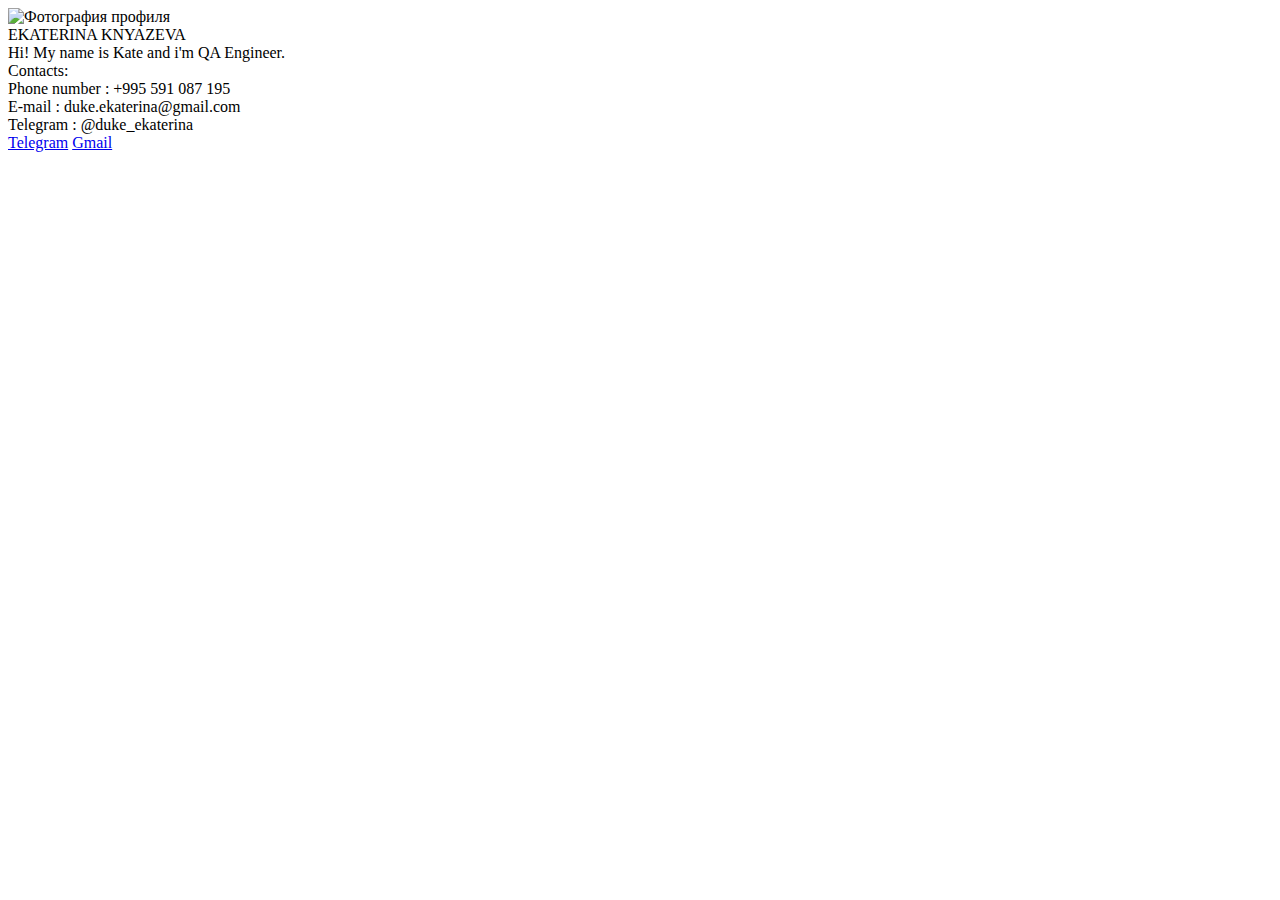
==== index.html @ f5550af8 "Add files via upload" ====
<!DOCTYPE html>
<html lang="en">
<head>
<meta charset="UTF-8">
<meta name="viewport" content="width=device-width, initial-scale=1.0">
<title>Моя визитка</title>
</head>
<body>
  <div class="container">
    <div class="profile-image">
      <img src="https://img.myloview.ru/murals/beautiful-woman-avatar-character-700-147775755.jpg" alt="Фотография профиля">
    </div>
    <div class="title">EKATERINA KNYAZEVA</div>
    <div class="description">Hi! My name is Kate and i'm QA Engineer.</div>
    <div class="subtitle">Contacts:</div>
    <div class="contacts">
      <span>Phone number : +995 591 087 195</span><br>
      <span>E-mail : duke.ekaterina@gmail.com</span><br>
      <span>Telegram : @duke_ekaterina</span>
    </div>
    <div class="social-buttons">
      <a href="https://t.me/duke_ekaterina">Telegram</a>
      <a href="duke.ekaterina@gmail.com">Gmail</a>
    </div>
  </div>  
</body>
</html>
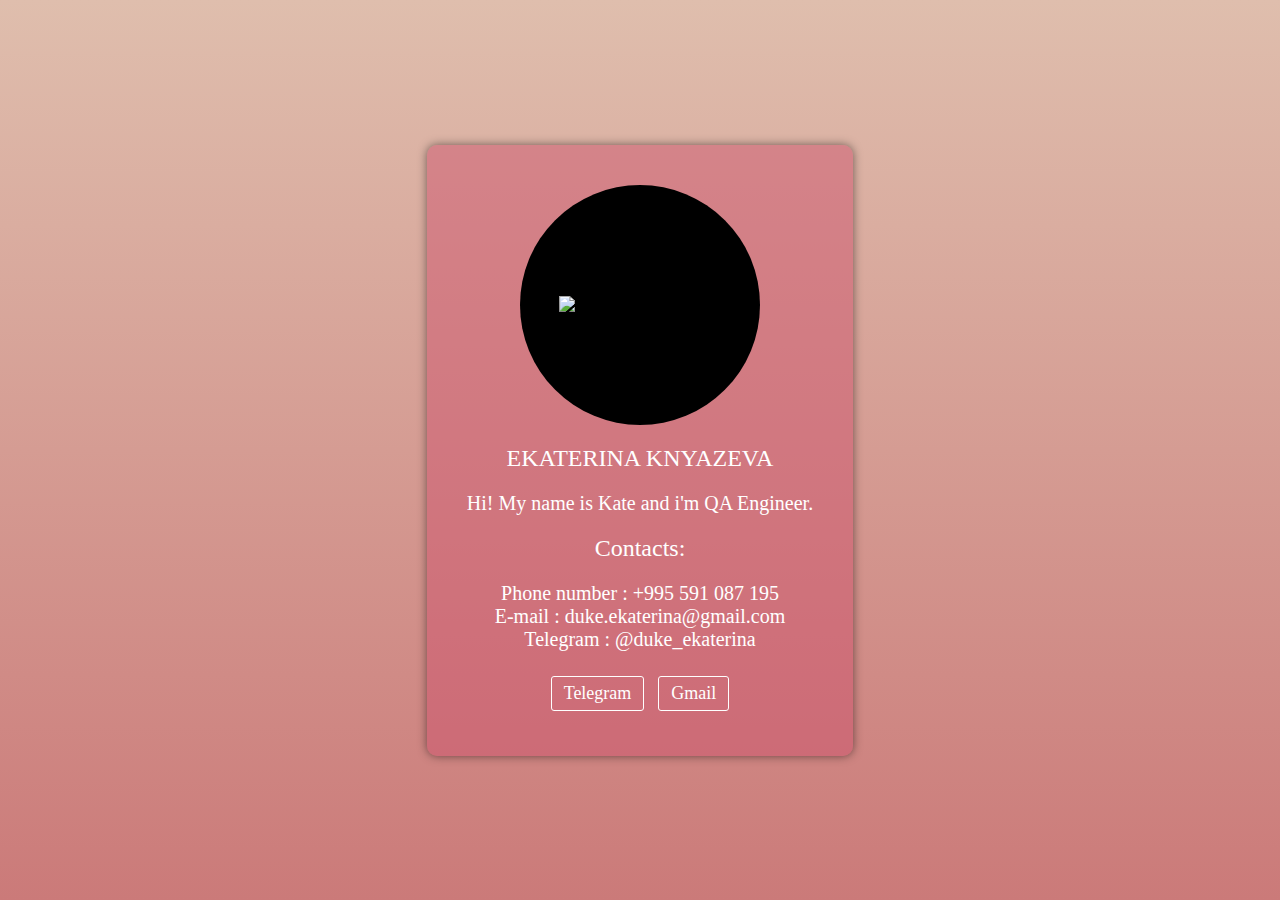
==== commit 80aecb73: "Add files via upload" ====
--- a/index.html
+++ b/index.html
@@ -3,7 +3,8 @@
 <head>
 <meta charset="UTF-8">
 <meta name="viewport" content="width=device-width, initial-scale=1.0">
-<title>Моя визитка</title>
+<link href="./style.css" rel="stylesheet" />
+<title>CV</title>
 </head>
 <body>
   <div class="container">
--- a/style.css
+++ b/style.css
@@ -0,0 +1,78 @@
+body {
+    background: linear-gradient(to bottom, #dfbead, #cb7a79);
+    margin: 0;
+    padding: 0;
+    display: flex;
+    justify-content: center;
+    align-items: center;
+    min-height: 100vh;
+  }
+  .container {
+    padding: 40px;
+    background-color: rgba(205, 79, 107, 0.47); /* Измененный цвет фона блока */
+    text-align: center;
+    border-radius: 10px;
+    box-shadow: 0 0 10px rgba(0, 0, 0, 0.5);
+  }
+  .profile-image {
+    width: 240px;
+    height: 240px;
+    border-radius: 50%;
+    background-color: #000;
+    margin: 0 auto;
+    display: flex;
+    justify-content: center;
+    align-items: center;
+    overflow: hidden;
+  }
+  .profile-image img {
+    max-width: 100%;
+    max-height: 100%;
+  }
+  .title {
+    font-size: 24px;
+    margin: 20px 0;
+    color: white;
+  }
+  .description {
+    font-size: 20px;
+    margin-bottom: 20px;
+    color: white;
+  }
+  .subtitle {
+    font-size: 24px;
+    margin: 20px 0;
+    color: white;
+  }
+  .contacts {
+    font-size: 20px;
+    margin-top: 20px;
+    color: white;
+  }
+  .contact-line {
+    display: flex;
+    justify-content: center;
+    align-items: center;
+    margin-top: 10px;
+  }
+  .contact-line span {
+    margin-right: 10px;
+  }
+  .social-buttons {
+    margin-top: 20px;
+  }
+  .social-buttons a {
+    display: inline-block;
+    margin: 5px;
+    padding: 6px 12px;
+    border: 1px solid white;
+    text-decoration: none;
+    color: white;
+    border-radius: 3px;
+    transition: background-color 0.3s, color 0.3s;
+    font-size: 18px;
+  }
+  .social-buttons a:hover {
+    background-color: white;
+    color: black;
+  }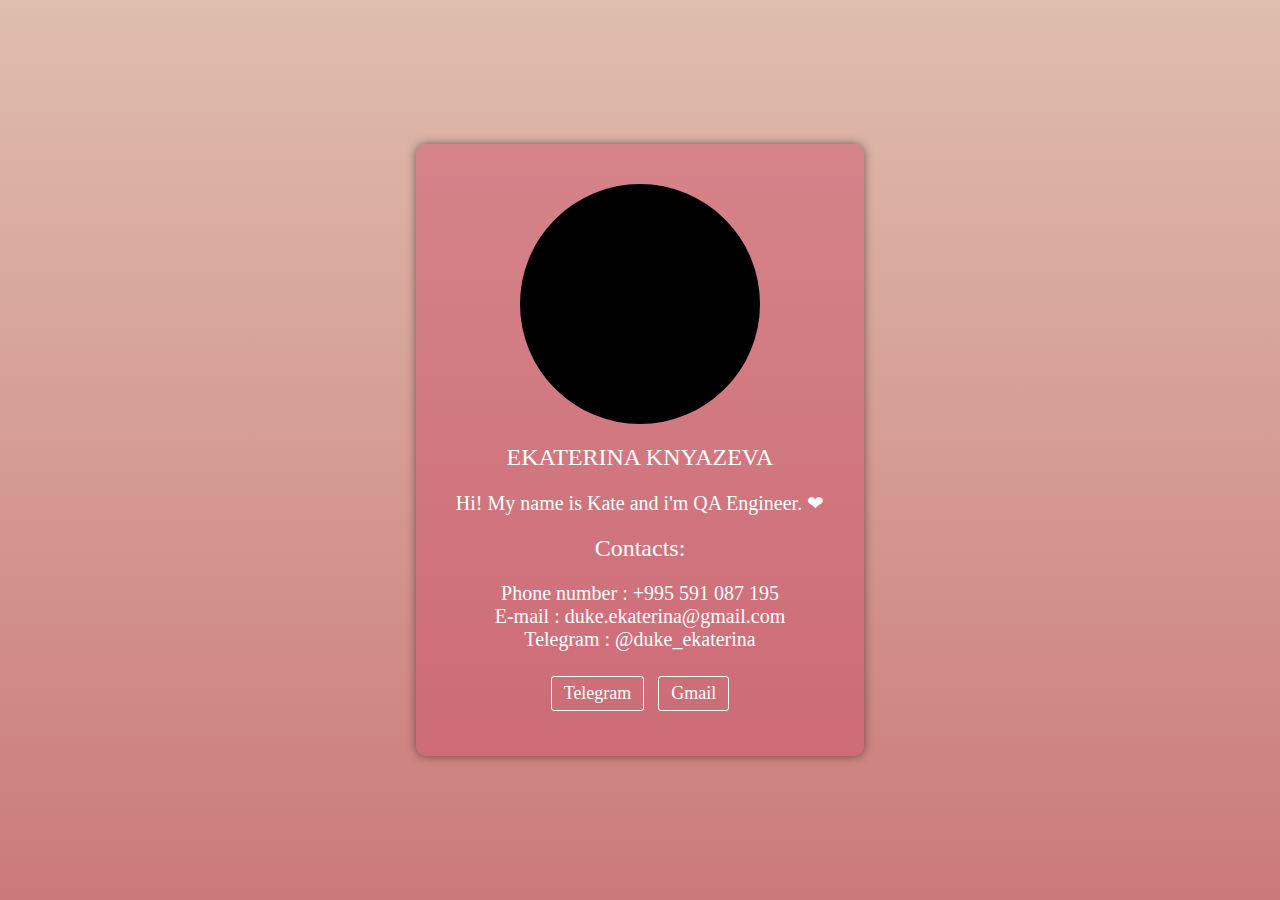
==== commit e16e04a4: "cv.3" ====
--- a/index.html
+++ b/index.html
@@ -4,15 +4,14 @@
 <meta charset="UTF-8">
 <meta name="viewport" content="width=device-width, initial-scale=1.0">
 <link href="./style.css" rel="stylesheet" />
-<title>CV</title>
+<title>Ekaterina Knyazeva</title>
 </head>
 <body>
   <div class="container">
     <div class="profile-image">
-      <img src="https://img.myloview.ru/murals/beautiful-woman-avatar-character-700-147775755.jpg" alt="Фотография профиля">
     </div>
     <div class="title">EKATERINA KNYAZEVA</div>
-    <div class="description">Hi! My name is Kate and i'm QA Engineer.</div>
+    <div class="description">Hi! My name is Kate and i'm QA Engineer. &#10084</div>
     <div class="subtitle">Contacts:</div>
     <div class="contacts">
       <span>Phone number : +995 591 087 195</span><br>
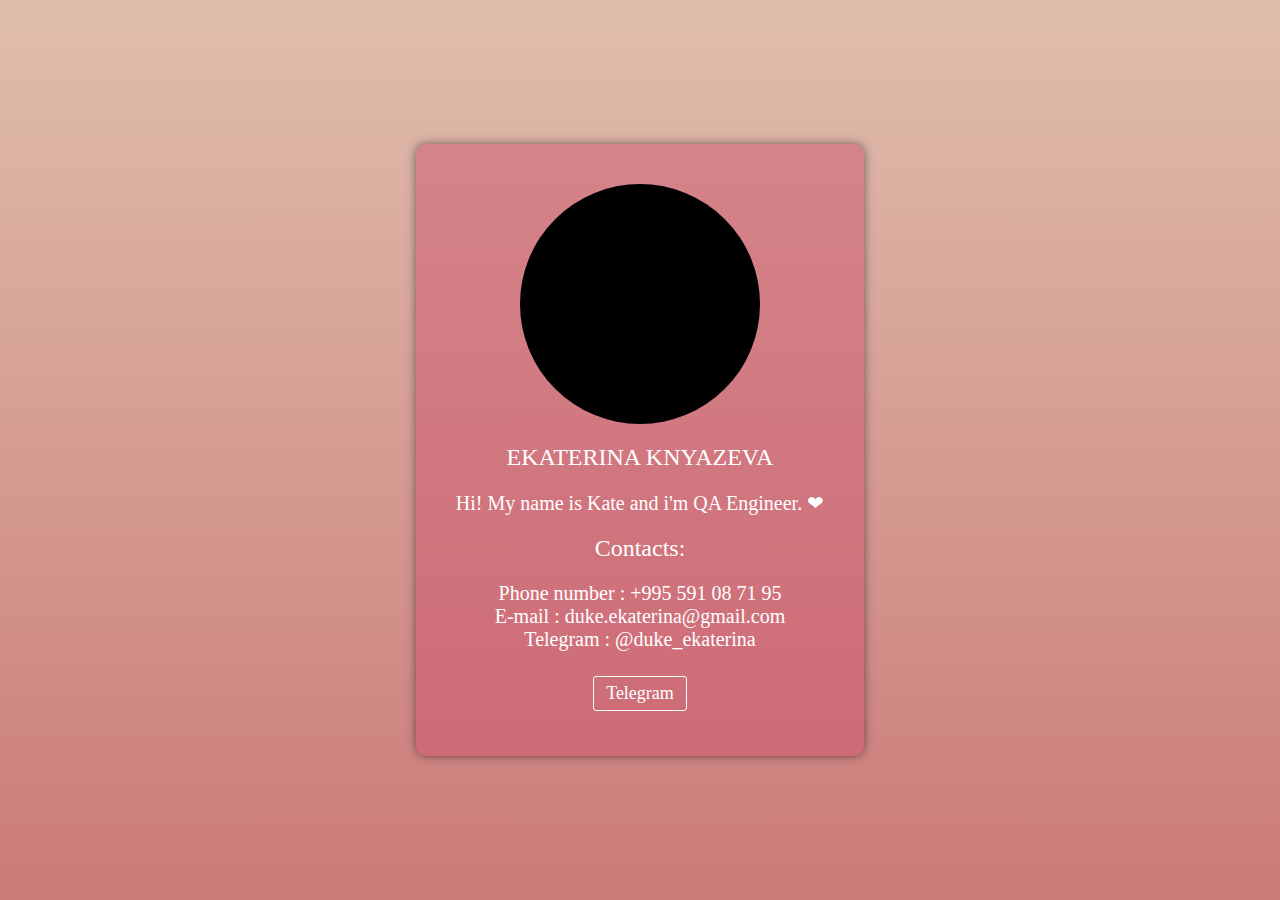
==== commit fb0ffdad: "Update index.html" ====
--- a/index.html
+++ b/index.html
@@ -14,13 +14,12 @@
     <div class="description">Hi! My name is Kate and i'm QA Engineer. &#10084</div>
     <div class="subtitle">Contacts:</div>
     <div class="contacts">
-      <span>Phone number : +995 591 087 195</span><br>
+      <span>Phone number : +995 591 08 71 95</span><br>
       <span>E-mail : duke.ekaterina@gmail.com</span><br>
       <span>Telegram : @duke_ekaterina</span>
     </div>
     <div class="social-buttons">
       <a href="https://t.me/duke_ekaterina">Telegram</a>
-      <a href="duke.ekaterina@gmail.com">Gmail</a>
     </div>
   </div>  
 </body>
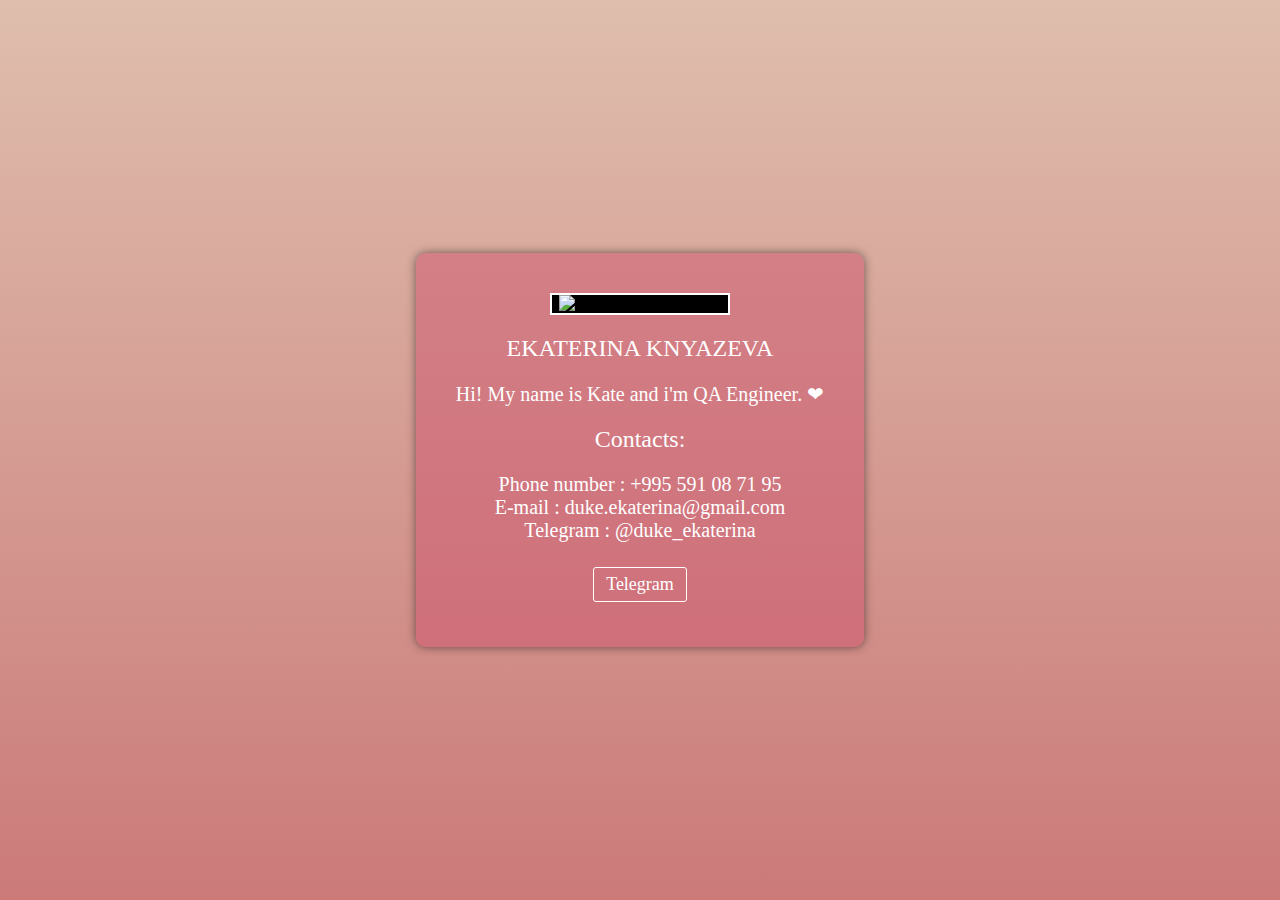
==== commit ab3c17d7: "Update index.html" ====
--- a/index.html
+++ b/index.html
@@ -9,6 +9,7 @@
 <body>
   <div class="container">
     <div class="profile-image">
+       <img src="file:///Users/ekaterina/Desktop/IMG_9734%202.jpg" alt="Фотография профиля">
     </div>
     <div class="title">EKATERINA KNYAZEVA</div>
     <div class="description">Hi! My name is Kate and i'm QA Engineer. &#10084</div>
--- a/style.css
+++ b/style.css
@@ -9,15 +9,17 @@
   }
   .container {
     padding: 40px;
-    background-color: rgba(205, 79, 107, 0.47); /* Измененный цвет фона блока */
+    background-color: rgba(205, 79, 107, 0.47); 
     text-align: center;
     border-radius: 10px;
     box-shadow: 0 0 10px rgba(0, 0, 0, 0.5);
   }
   .profile-image {
-    width: 240px;
-    height: 240px;
-    border-radius: 50%;
+    width: 100%;
+    height: auto;
+    max-width: 180px;
+    border: 2px solid white; 
+    box-sizing: border-box; 
     background-color: #000;
     margin: 0 auto;
     display: flex;
@@ -75,4 +77,4 @@
   .social-buttons a:hover {
     background-color: white;
     color: black;
-  }+  }
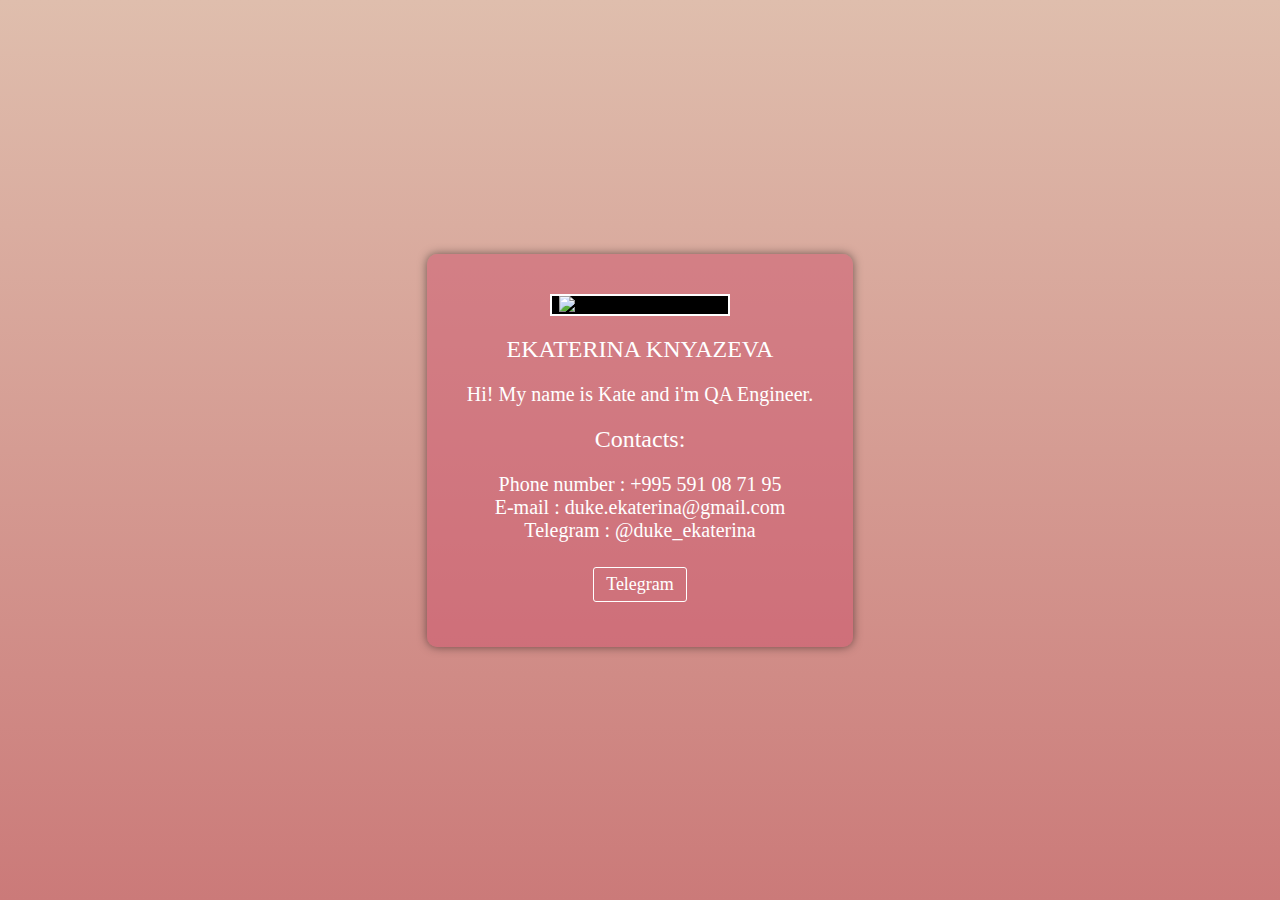
==== commit 9309f363: "исправила фото" ====
--- a/index.html
+++ b/index.html
@@ -9,10 +9,10 @@
 <body>
   <div class="container">
     <div class="profile-image">
-       <img src="file:///Users/ekaterina/Desktop/IMG_9734%202.jpg" alt="Фотография профиля">
+      <img src="file:///Users/ekaterina/Desktop/IMG_9734%202.jpg" alt="Фотография профиля">
     </div>
     <div class="title">EKATERINA KNYAZEVA</div>
-    <div class="description">Hi! My name is Kate and i'm QA Engineer. &#10084</div>
+    <div class="description">Hi! My name is Kate and i'm QA Engineer.</div>
     <div class="subtitle">Contacts:</div>
     <div class="contacts">
       <span>Phone number : +995 591 08 71 95</span><br>
--- a/style.css
+++ b/style.css
@@ -9,7 +9,7 @@
   }
   .container {
     padding: 40px;
-    background-color: rgba(205, 79, 107, 0.47); 
+    background-color: rgba(205, 79, 107, 0.47); /* Измененный цвет фона блока */
     text-align: center;
     border-radius: 10px;
     box-shadow: 0 0 10px rgba(0, 0, 0, 0.5);
@@ -18,8 +18,8 @@
     width: 100%;
     height: auto;
     max-width: 180px;
-    border: 2px solid white; 
-    box-sizing: border-box; 
+    border: 2px solid white; /* Добавляем белую рамку толщиной 2px */
+    box-sizing: border-box; /* Учитываем рамку в общей ширине изображения */
     background-color: #000;
     margin: 0 auto;
     display: flex;
@@ -77,4 +77,4 @@
   .social-buttons a:hover {
     background-color: white;
     color: black;
-  }
+  }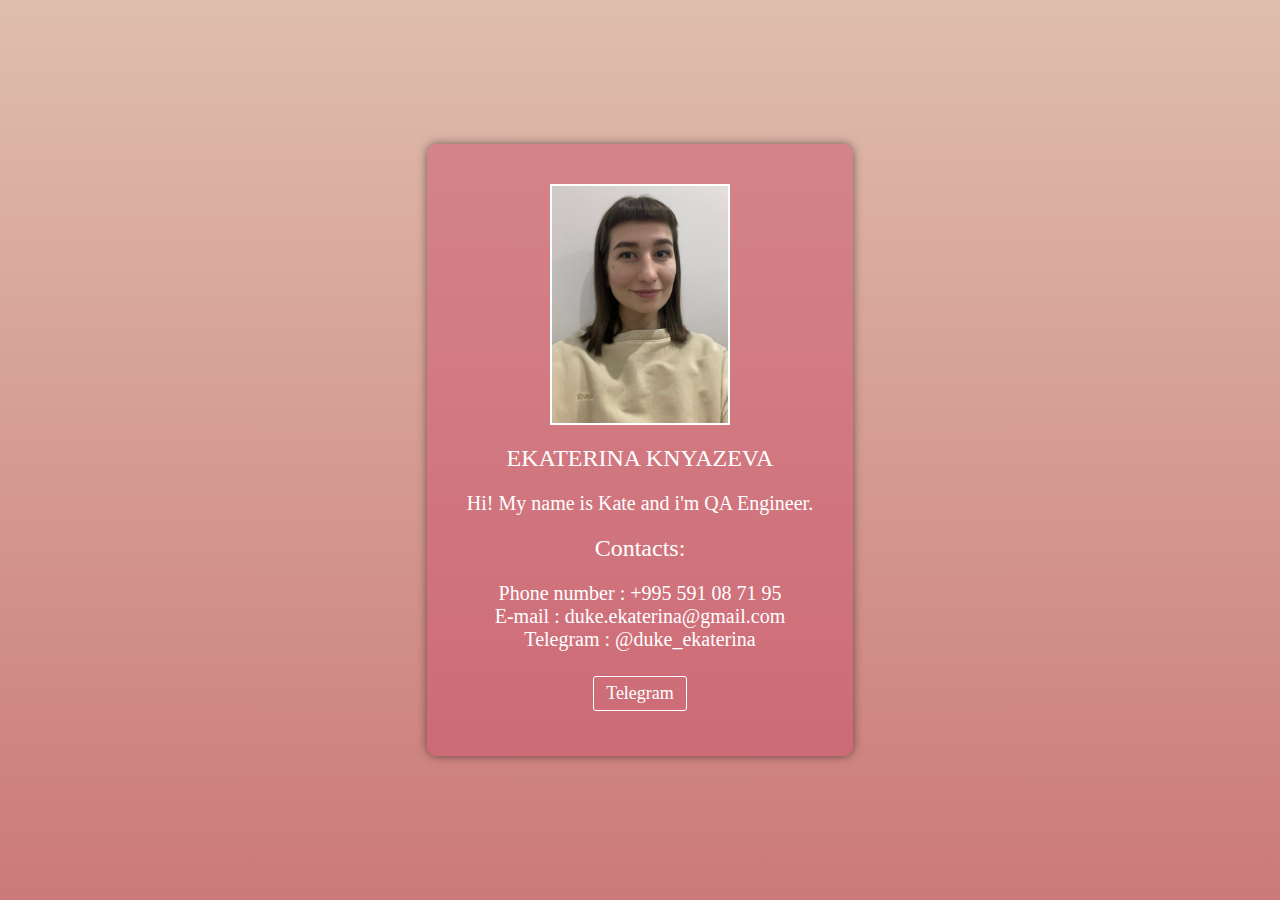
==== commit 084edea7: "исправила" ====
--- a/index.html
+++ b/index.html
@@ -9,7 +9,7 @@
 <body>
   <div class="container">
     <div class="profile-image">
-      <img src="file:///Users/ekaterina/Desktop/IMG_9734%202.jpg" alt="Фотография профиля">
+      <img src="images/фотоcv.jpg" alt="Фотография профиля">
     </div>
     <div class="title">EKATERINA KNYAZEVA</div>
     <div class="description">Hi! My name is Kate and i'm QA Engineer.</div>
